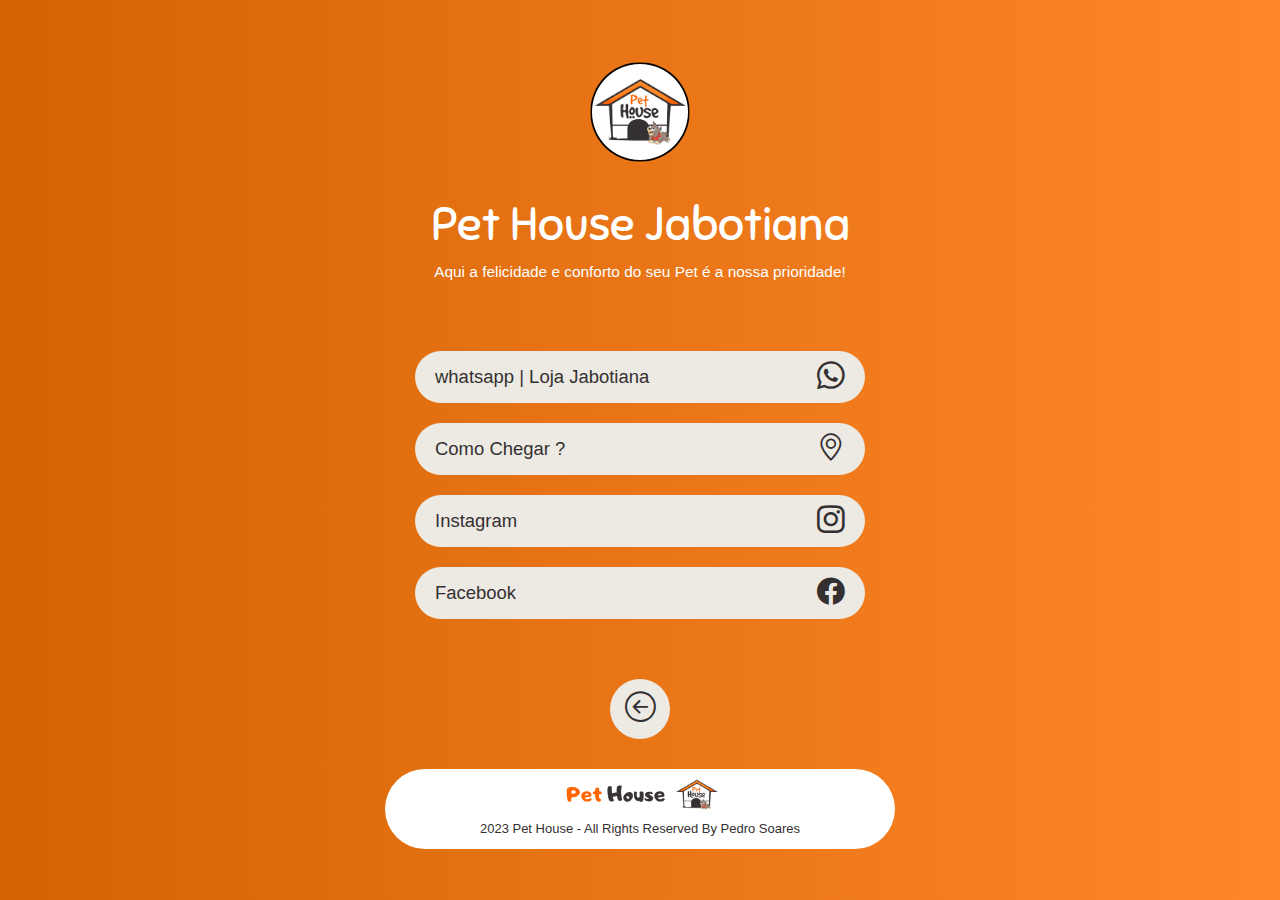
==== jabotiana.html @ d6dd8b86 "first-commit" ====
<!DOCTYPE html>
<html lang="pt-br">
<head>
    <meta charset="UTF-8">
    <meta name="viewport" content="width=device-width, initial-scale=1.0">
    <!-- biblioteca de imagens bootstrap -->
    <link rel="stylesheet" href="https://cdn.jsdelivr.net/npm/bootstrap-icons@1.10.5/font/bootstrap-icons.css">
    <!-- CSS -->
    <link rel="stylesheet" href="css/linktree.css">
    <link rel="shortcut icon" href="img/logo.svg" type="image/x-icon">
    <!-- TÍTULO DA GUIA -->
    <title>Pet House Jabotiana</title>
</head>
<body>
    <!-- delimitar laterais da página de link -->
    <!-- TÍTULO E SUBTÍTULO -->
    <div class="container">
        <header>
            <img src="img/pet-house-logo.svg" alt="logo Pet House">
            <h1>Pet House Jabotiana</h1>
            <p>Aqui a felicidade e conforto do seu Pet é a nossa prioridade!</p>
        </header>

    <!-- BOTÕES COM INFORMAÇÕES -->
    <!-- CONTEÚDO PRINCIPAL -->
       <section class="button_links">
            <a href="https://api.whatsapp.com/send?phone=5579996321740" target="_blank" class="link">
                <button class="degrade">
                    <span>whatsapp | Loja Jabotiana</span>
                    <i class="bi bi-whatsapp"></i>
                </button>
            </a>

            <a href="https://maps.app.goo.gl/nmxmEd3JStWeJFX6A" target="_blank" class="link">
                <button class="degrade">
                    <span>Como Chegar ?</span>
                    <i class="bi bi-geo-alt"></i>
                </button>
            </a>

            <a href="https://www.instagram.com/pethouseaju/" target="_blank" class="link">
                <button class="degrade">
                    <span>Instagram</span>
                    <i class="bi bi-instagram"></i>
                </button>
            </a>

            <a href="https://www.facebook.com/people/Pethouseaju/100063820792406/" target="_blank" class="link">
                <button class="degrade">
                    <span>Facebook</span>
                    <i class="bi bi-facebook"></i>
                </button>
            </a>
       </section>

        <!-- VOLTAR PARA SITE PRINCIPAL -->

       <section>
            <a href="index.html" class="btn-footer degrade"><i class="bi bi-arrow-left-circle"></i></a>
       </section>

       <!-- rodapé -->
       <footer class="rodape">
            <img class="rodape-img" src="img/pet-house-letreiro.svg" alt="Dog Vip Logo">
            <p class="rodape-paragrafo">2023 Pet House - All Rights Reserved By Pedro Soares</p>
        </footer>
    </div>
</body>
</html>
---- css/linktree.css ----
@import url('https://fonts.googleapis.com/css2?family=Montserrat&family=Sniglet&display=swap');

/* Página toda */
*{
    margin: 0;
    padding: 0;
    box-sizing: border-box;
    font-family: "Outift", sans-serif;
}
/* DEFINIÇÕES DENTRO DO HTML */
html {
    height: 100vh;
    font-size: 14px;
}
/* DEFINIÇÕES DENTRO DO BODY */
body {
    background-image: linear-gradient(to right, #d36300, #de6c0c, #e97517, #f47e20, #ff8728);
    height: 100%;
}
/* CONTAINER DA PÁGINA */
.container {
    height: 100%;
    max-width: 550px;
    margin: 0 auto;
    display: flex;
    flex-direction: column;
    justify-content: center;
    padding: 20px;
    color: #fff;
    font-size: 1.1em;
}

a {
    text-decoration: none;
    color: #343031;
}
/* DEGRADÉ DO BACKGROUND DOS BOTÕES */
.degrade{
    background-color: #EDEAE3;
}

/* Estilo Header */

header {
    text-align: center;
    margin-bottom: 40px;
}

header img {
    max-width: 120px;
    margin-bottom: 20px;
}

header h1 {
    font-size: 3em;
    margin-bottom: 10px;
    color: #fff;
    font-weight: 300;
    font-family: 'Sniglet', cursive;
}

/* estilo dos botões */
.button_links {
    display: flex;
    flex-direction: column;
    gap: 20px;
}

.link button {
    width: 100%;
    padding: 10px 20px;
    display: flex;
    align-items: center;
    justify-content: space-between;
    border: none;
    border-radius: 30px;
    font-size: 1.2em;
    cursor: pointer;
    color: #343031;
    transition: .2s;
}

.link i {
    font-size: 1.5em;
}

.link button:hover {
    transform: scale(1.05);
    background: linear-gradient(to right, #FF6F02, #FFA436 );
    border: 2px solid white;
    color: white;
}

section {
    text-align: center;
    margin: 30px;
}

.btn-footer {
    width: 60px;
    height: 60px;
    display: inline-block;
    font-size: 2em;
    line-height: 60px;
    color: #343031;
    border-radius: 50%;
    margin: 0 10px;
    transition: .2s;
}

.btn-footer:hover {
    transform: scale(1.05);
    background: linear-gradient(to right, #FF6F02, #FFA436 );
    border: 2px solid white;
    color: white;
}


/* rodapé */

.rodape {
    padding: 5px;
    border-radius: 50px;
    background-color: #fff;
    line-height: 30px; 
}

.rodape-img {
    height: 40px;
    display: block;
    margin: 0 auto;
}

.rodape-paragrafo {
    color: #343031;
    text-align: center;
    font-size: 13px;
}
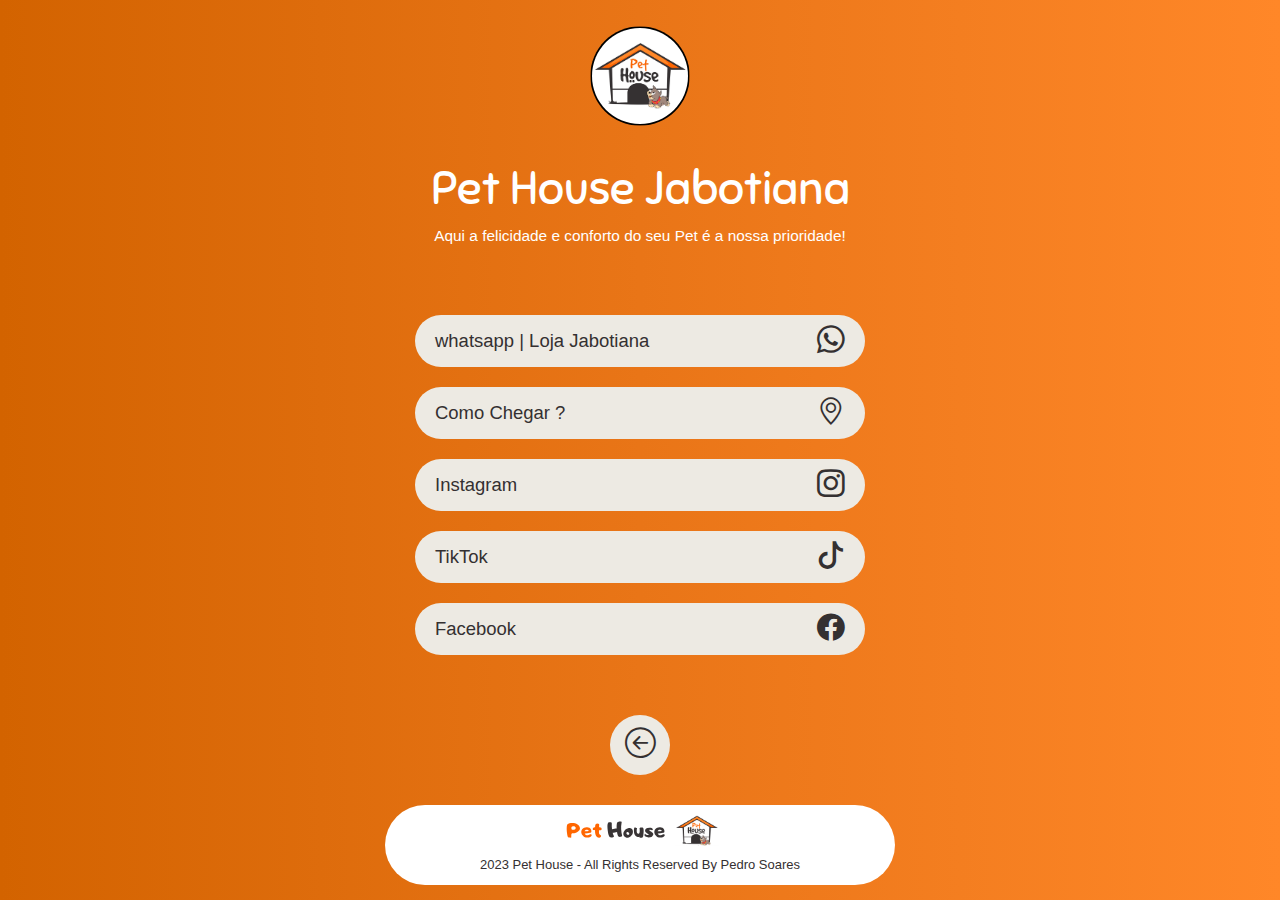
==== commit d313f8fc: "second corrections" ====
--- a/jabotiana.html
+++ b/jabotiana.html
@@ -6,7 +6,7 @@
     <!-- biblioteca de imagens bootstrap -->
     <link rel="stylesheet" href="https://cdn.jsdelivr.net/npm/bootstrap-icons@1.10.5/font/bootstrap-icons.css">
     <!-- CSS -->
-    <link rel="stylesheet" href="css/linktree.css">
+    <link rel="stylesheet" href="css/linktree-jabotiana.css">
     <link rel="shortcut icon" href="img/logo.svg" type="image/x-icon">
     <!-- TÍTULO DA GUIA -->
     <title>Pet House Jabotiana</title>
@@ -45,6 +45,13 @@
                 </button>
             </a>
 
+            <a href="https://www.tiktok.com/@pethouseaju" target="_blank" class="link">
+                <button class="degrade">
+                    <span>TikTok</span>
+                    <i class="bi bi-tiktok"></i>
+                </button>
+            </a>
+
             <a href="https://www.facebook.com/people/Pethouseaju/100063820792406/" target="_blank" class="link">
                 <button class="degrade">
                     <span>Facebook</span>
--- a/css/linktree-jabotiana.css
+++ b/css/linktree-jabotiana.css
@@ -0,0 +1,180 @@
+@import url('https://fonts.googleapis.com/css2?family=Montserrat&family=Sniglet&display=swap');
+
+/* Página toda */
+*{
+    margin: 0;
+    padding: 0;
+    box-sizing: border-box;
+    font-family: "Outift", sans-serif;
+}
+/* DEFINIÇÕES DENTRO DO HTML */
+html {
+    height: 100vh;
+    font-size: 14px;
+}
+/* DEFINIÇÕES DENTRO DO BODY */
+body {
+    background-image: linear-gradient(to right, #d36300, #de6c0c, #e97517, #f47e20, #ff8728);
+    height: 100%;
+}
+/* CONTAINER DA PÁGINA */
+.container {
+    height: 100%;
+    max-width: 550px;
+    margin: 0 auto;
+    display: flex;
+    flex-direction: column;
+    justify-content: center;
+    padding: 20px;
+    color: #fff;
+    font-size: 1.1em;
+}
+
+a {
+    text-decoration: none;
+    color: #343031;
+}
+/* DEGRADÉ DO BACKGROUND DOS BOTÕES */
+.degrade{
+    background-color: #EDEAE3;
+}
+
+/* Estilo Header */
+
+header {
+    text-align: center;
+    margin-bottom: 40px;
+}
+
+header img {
+    max-width: 120px;
+    margin-bottom: 20px;
+}
+
+header h1 {
+    font-size: 3em;
+    margin-bottom: 10px;
+    color: #fff;
+    font-weight: 300;
+    font-family: 'Sniglet', cursive;
+}
+
+/* estilo dos botões */
+.button_links {
+    display: flex;
+    flex-direction: column;
+    gap: 20px;
+}
+
+.link button {
+    width: 100%;
+    padding: 10px 20px;
+    display: flex;
+    align-items: center;
+    justify-content: space-between;
+    border: none;
+    border-radius: 30px;
+    font-size: 1.2em;
+    cursor: pointer;
+    color: #343031;
+    transition: .2s;
+}
+
+.link i {
+    font-size: 1.5em;
+}
+
+.link button:hover {
+    transform: scale(1.05);
+    background: linear-gradient(to right, #FF6F02, #FFA436 );
+    border: 2px solid white;
+    color: white;
+}
+
+section {
+    text-align: center;
+    margin: 30px;
+}
+
+.btn-footer {
+    width: 60px;
+    height: 60px;
+    display: inline-block;
+    font-size: 2em;
+    line-height: 60px;
+    color: #343031;
+    border-radius: 50%;
+    margin: 0 10px;
+    transition: .2s;
+}
+
+.btn-footer:hover {
+    transform: scale(1.05);
+    background: linear-gradient(to right, #FF6F02, #FFA436 );
+    border: 2px solid white;
+    color: white;
+}
+
+
+/* rodapé */
+
+.rodape {
+    padding: 5px;
+    border-radius: 50px;
+    background-color: #fff;
+    line-height: 30px; 
+}
+
+.rodape-img {
+    height: 40px;
+    display: block;
+    margin: 0 auto;
+}
+
+.rodape-paragrafo {
+    color: #343031;
+    text-align: center;
+    font-size: 13px;
+}
+
+/* tablet */
+@media (max-width: 900px) {
+    header img {
+        margin-top: 80px;
+        margin-bottom: 0px;
+    }
+
+    .button_links {
+        margin-top: -10px;
+    }
+
+    section {
+        margin-top: -15px;
+    }
+
+    .rodape {
+        margin-bottom: 100px;
+    }
+}
+
+/* celular */
+@media (max-width: 576px) {
+
+    header h1 {
+        font-size: 40px;
+    }
+
+    header img {
+        height: 100px;
+        margin-top: 90px;
+    }
+
+    .button_links {
+        margin-top: -10px;
+    }
+
+    section {
+        margin-top: -5px;
+        margin-bottom: 20px;
+    }
+}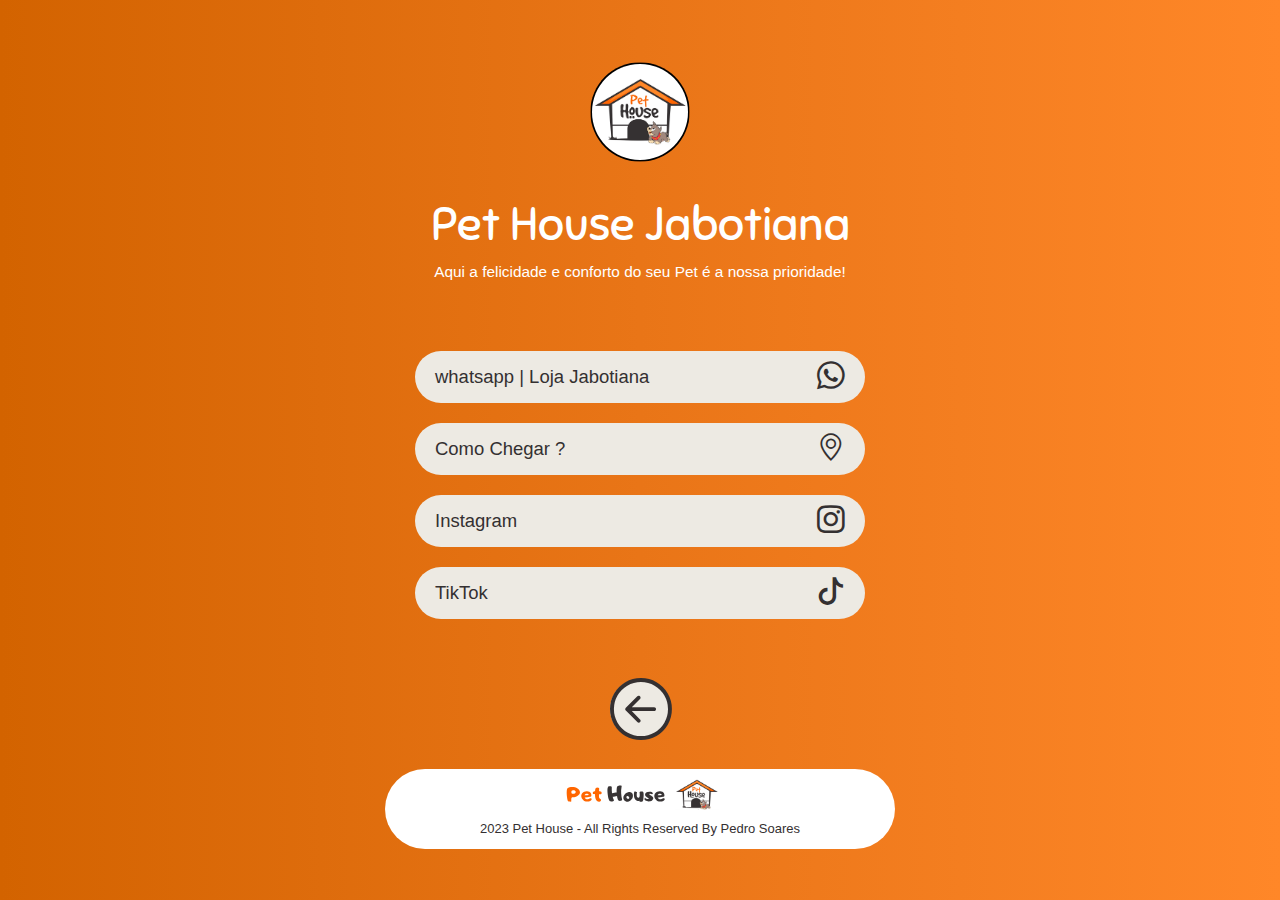
==== commit 7dcb6e9d: "end commit" ====
--- a/jabotiana.html
+++ b/jabotiana.html
@@ -52,12 +52,6 @@
                 </button>
             </a>
 
-            <a href="https://www.facebook.com/people/Pethouseaju/100063820792406/" target="_blank" class="link">
-                <button class="degrade">
-                    <span>Facebook</span>
-                    <i class="bi bi-facebook"></i>
-                </button>
-            </a>
        </section>
 
         <!-- VOLTAR PARA SITE PRINCIPAL -->
--- a/css/linktree-jabotiana.css
+++ b/css/linktree-jabotiana.css
@@ -100,7 +100,7 @@
     width: 60px;
     height: 60px;
     display: inline-block;
-    font-size: 2em;
+    font-size: 400%;
     line-height: 60px;
     color: #343031;
     border-radius: 50%;
@@ -155,6 +155,12 @@
     .rodape {
         margin-bottom: 100px;
     }
+
+    .btn-footer {
+        margin: 0 auto;
+        text-align: center;
+        font-size: 400%;
+    }
 }
 
 /* celular */
@@ -165,16 +171,65 @@
     }
 
     header img {
-        height: 100px;
-        margin-top: 90px;
+        height: 80px;
+        margin-top: 100px;
+    }
+
+    p {
+        margin-bottom: -10px;
     }
 
     .button_links {
         margin-top: -10px;
+        
     }
 
     section {
         margin-top: -5px;
         margin-bottom: 20px;
     }
+
+    .btn-footer {
+        margin: 0 auto;
+        text-align: center;
+        font-size: 400%;
+    }
+}
+
+/* ccelular m */
+@media (max-width: 400px) {
+    header h1 {
+        font-size: 30px;
+    }
+
+    header img {
+        height: 90px;
+        margin-top: 100px;
+    }
+
+    p {
+        margin-bottom: -10px;
+    }
+
+    .button_links {
+        margin-top: -10px;
+        
+    }
+
+    section {
+        margin-top: -5px;
+        margin-bottom: 20px;
+    }
+
+    .btn-footer {
+        margin: 0 auto;
+        text-align: center;
+        font-size: 40px;
+
+    }
+
+    .rodape-paragrafo {
+        margin-bottom: 10px;
+        font-size: 12px;
+    }
 }